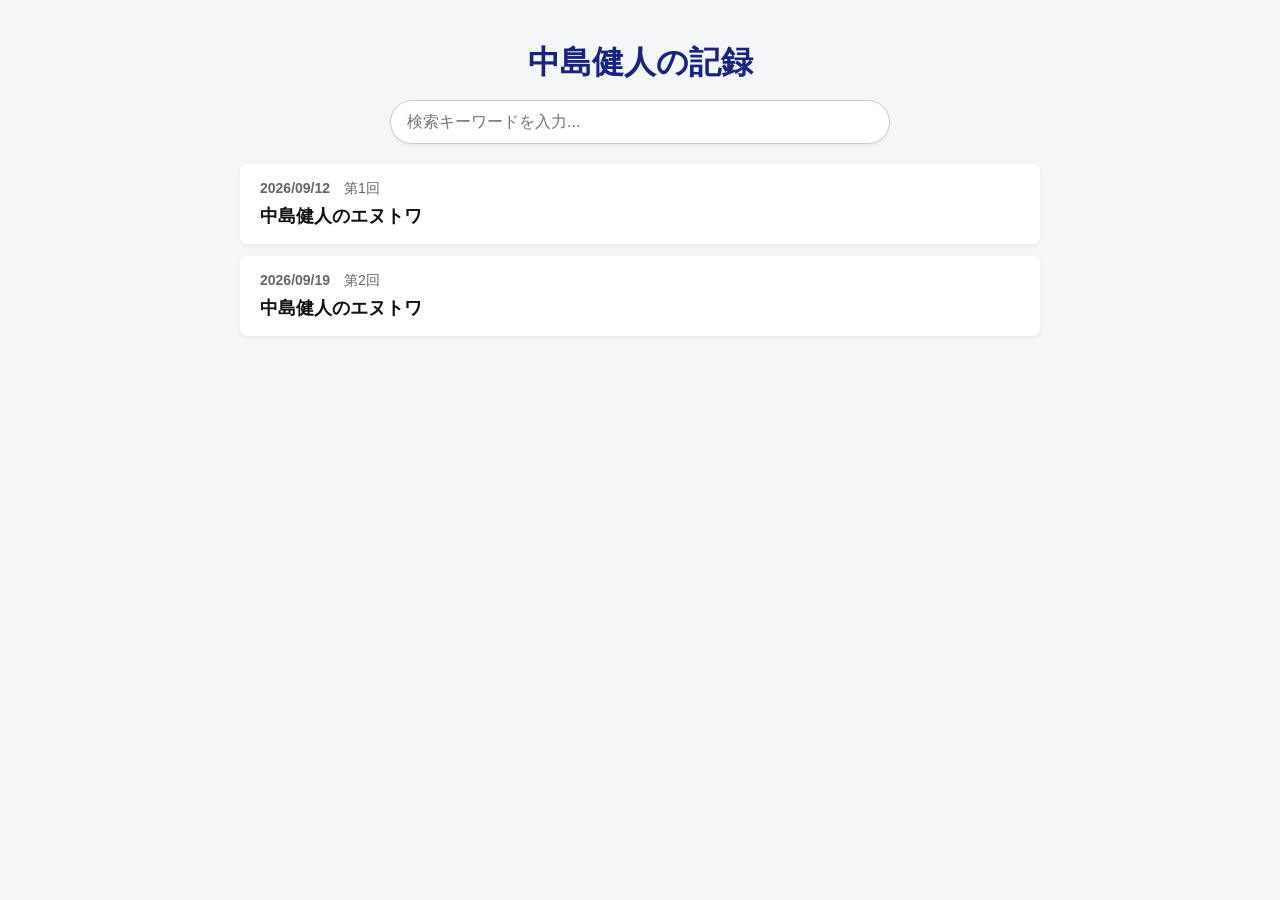
==== index.html @ 5037510f "Add files via upload" ====
<!DOCTYPE html>
<html lang="ja">
<head>
  <meta charset="UTF-8">
  <meta name="viewport" content="width=device-width, initial-scale=1.0">
  <title>中島健人の記録</title>
  <link rel="stylesheet" href="style.css">
</head>
<body>
  <header>
    <h1>中島健人の記録</h1>
    <div class="search-container">
      <input type="text" id="searchInput" placeholder="検索キーワードを入力...">
    </div>
  </header>

  <main>
    <!-- 日付とタイトルの一覧カード -->
    <div id="cardContainer" class="card-container"></div>
  </main>

  <!-- 詳細表示用モーダル（ダイアログ） -->
  <div id="detailModal" class="modal">
    <div class="modal-content">
      <span id="closeBtn" class="close-btn">&times;</span>
      <div id="modalBody"></div>
    </div>
  </div>

  <script src="data.js"></script>
  <script src="app.js"></script>
</body>
</html>
---- style.css ----
body {
  font-family: -apple-system, BlinkMacSystemFont, "Segoe UI", Roboto, "Helvetica Neue", Arial, sans-serif;
  background-color: #f4f6f8;
  margin: 0;
  padding: 20px;
  color: #333;
}

header {
  max-width: 800px;
  margin: 0 auto 20px auto;
  text-align: center;
}

h1 {
  color: #1a237e;
  margin-bottom: 15px;
}

.search-container input {
  width: 100%;
  max-width: 500px;
  padding: 12px 16px;
  font-size: 16px;
  border: 1px solid #ccc;
  border-radius: 24px;
  box-shadow: 0 2px 4px rgba(0,0,0,0.05);
  outline: none;
  box-sizing: border-box;
}

/* 一覧カード */
.card-container {
  max-width: 800px;
  margin: 0 auto;
  display: flex;
  flex-direction: column;
  gap: 12px;
}

.summary-card {
  background: #fff;
  padding: 16px 20px;
  border-radius: 8px;
  box-shadow: 0 2px 5px rgba(0,0,0,0.05);
  cursor: pointer;
  transition: transform 0.1s ease, box-shadow 0.1s ease;
}

.summary-card:hover {
  transform: translateY(-2px);
  box-shadow: 0 4px 10px rgba(0,0,0,0.1);
}

.card-meta {
  font-size: 14px;
  color: #666;
  margin-bottom: 6px;
}

.card-date {
  font-weight: bold;
  margin-right: 10px;
}

.card-title {
  margin: 0;
  font-size: 18px;
  color: #111;
}

/* モーダル */
.modal {
  display: none;
  position: fixed;
  z-index: 1000;
  left: 0;
  top: 0;
  width: 100%;
  height: 100%;
  background-color: rgba(0,0,0,0.5);
  backdrop-filter: blur(3px);
}

.modal-content {
  background-color: #fff;
  margin: 4% auto;
  padding: 24px;
  border-radius: 12px;
  width: 90%;
  max-width: 750px;
  max-height: 85vh;
  overflow-y: auto;
  position: relative;
  box-shadow: 0 5px 20px rgba(0,0,0,0.2);
}

.close-btn {
  position: absolute;
  right: 20px;
  top: 15px;
  font-size: 28px;
  font-weight: bold;
  color: #888;
  cursor: pointer;
}

.close-btn:hover {
  color: #000;
}

.modal-header-info {
  border-bottom: 2px solid #eee;
  padding-bottom: 12px;
  margin-bottom: 20px;
}

.modal-date {
  color: #666;
  font-size: 14px;
}

.modal-title {
  margin: 5px 0 0 0;
  font-size: 22px;
  color: #1a237e;
}

.modal-section {
  margin-bottom: 20px;
}

.modal-section h3 {
  font-size: 16px;
  margin-bottom: 8px;
  color: #444;
}

audio {
  width: 100%;
}

.transcript-box {
  background: #f8f9fa;
  padding: 16px;
  border-radius: 6px;
  line-height: 1.7;
  font-size: 15px;
  border: 1px solid #e9ecef;
  white-space: pre-wrap;
}
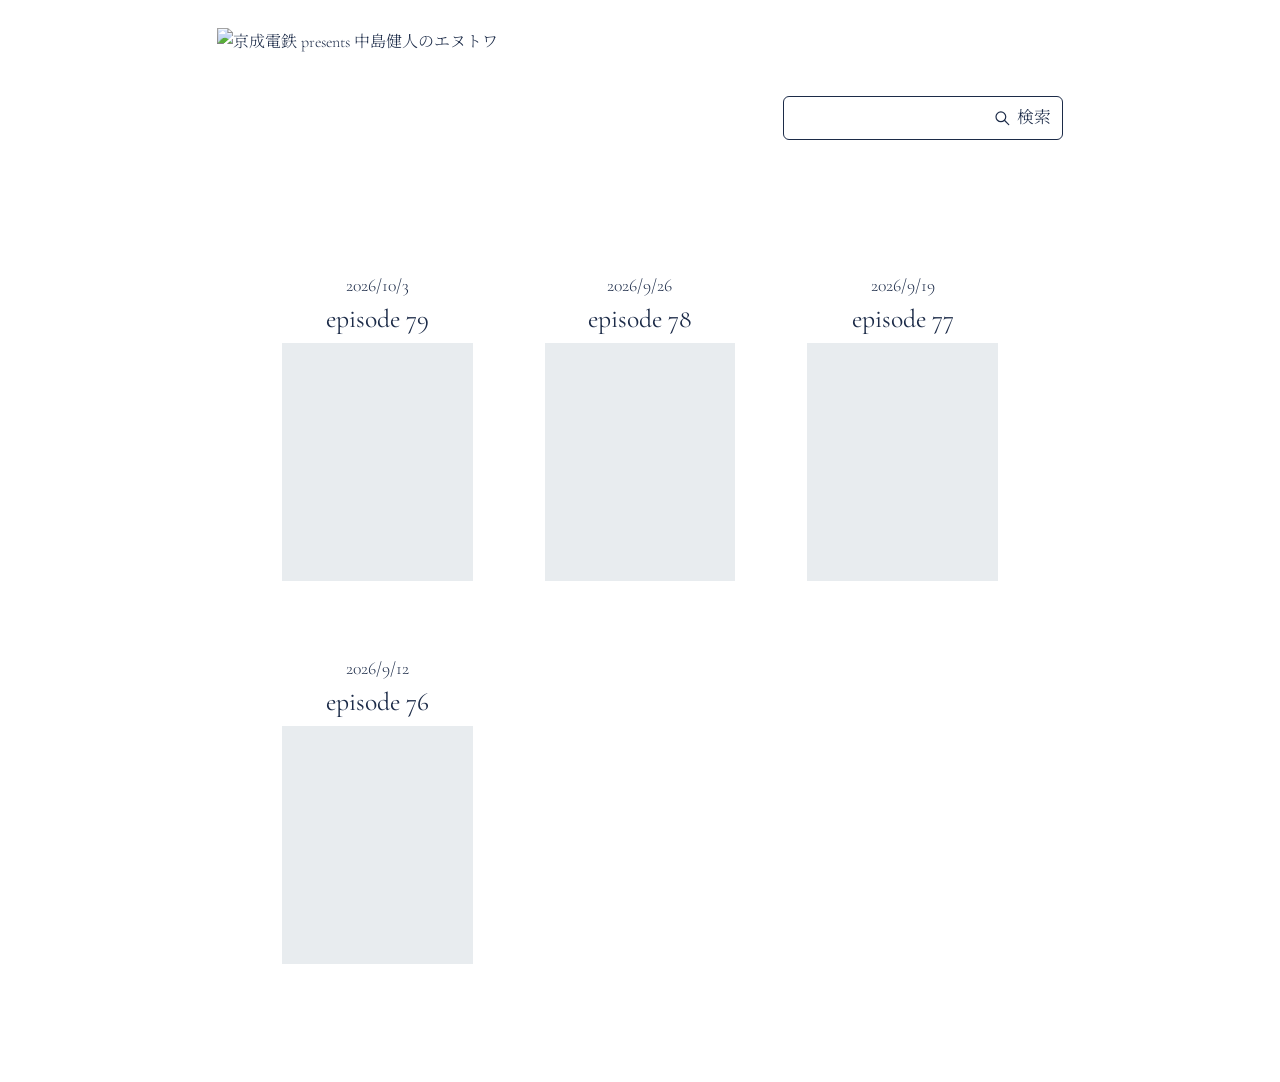
==== commit 3721d384: "change" ====
--- a/index.html
+++ b/index.html
@@ -1,33 +1,38 @@
-<!DOCTYPE html>
-<html lang="ja">
-<head>
-  <meta charset="UTF-8">
-  <meta name="viewport" content="width=device-width, initial-scale=1.0">
-  <title>中島健人の記録</title>
-  <link rel="stylesheet" href="style.css">
-</head>
-<body>
-  <header>
-    <h1>中島健人の記録</h1>
-    <div class="search-container">
-      <input type="text" id="searchInput" placeholder="検索キーワードを入力...">
-    </div>
-  </header>
-
-  <main>
-    <!-- 日付とタイトルの一覧カード -->
-    <div id="cardContainer" class="card-container"></div>
-  </main>
-
-  <!-- 詳細表示用モーダル（ダイアログ） -->
-  <div id="detailModal" class="modal">
-    <div class="modal-content">
-      <span id="closeBtn" class="close-btn">&times;</span>
-      <div id="modalBody"></div>
-    </div>
-  </div>
-
-  <script src="data.js"></script>
-  <script src="app.js"></script>
-</body>
-</html>+<!DOCTYPE html>
+<html lang="ja">
+<head>
+  <meta charset="UTF-8">
+  <meta name="viewport" content="width=device-width, initial-scale=1.0">
+  <title>中島健人のエヌトワ</title>
+  <link rel="preconnect" href="https://fonts.googleapis.com">
+  <link rel="preconnect" href="https://fonts.gstatic.com" crossorigin>
+  <link href="https://fonts.googleapis.com/css2?family=Cormorant+Garamond:wght@300;400;500&family=Noto+Serif+JP:wght@300&display=swap" rel="stylesheet">
+  <link rel="stylesheet" href="style.css">
+</head>
+<body>
+  <header class="site-header">
+    <img class="logo" src="image/logo.png" alt="京成電鉄 presents 中島健人のエヌトワ">
+    <label class="search">
+      <input type="text" id="searchInput" placeholder=" " aria-label="検索">
+      <span class="search-label">
+        <svg viewBox="0 0 24 24" aria-hidden="true"><circle cx="10.5" cy="10.5" r="6.5"/><path d="M15.5 15.5L21 21"/></svg>検索
+      </span>
+    </label>
+  </header>
+
+  <main>
+    <div id="cardContainer" class="card-container"></div>
+    <nav id="pager" class="pager" aria-label="ページ"></nav>
+  </main>
+
+  <div id="detailModal" class="modal">
+    <div class="modal-content">
+      <span id="closeBtn" class="close-btn">&times;</span>
+      <div id="modalBody"></div>
+    </div>
+  </div>
+
+  <script src="data.js"></script>
+  <script src="app.js"></script>
+</body>
+</html>
--- a/style.css
+++ b/style.css
@@ -1,151 +1,58 @@
-body {
-  font-family: -apple-system, BlinkMacSystemFont, "Segoe UI", Roboto, "Helvetica Neue", Arial, sans-serif;
-  background-color: #f4f6f8;
-  margin: 0;
-  padding: 20px;
-  color: #333;
-}
-
-header {
-  max-width: 800px;
-  margin: 0 auto 20px auto;
-  text-align: center;
-}
-
-h1 {
-  color: #1a237e;
-  margin-bottom: 15px;
-}
-
-.search-container input {
-  width: 100%;
-  max-width: 500px;
-  padding: 12px 16px;
-  font-size: 16px;
-  border: 1px solid #ccc;
-  border-radius: 24px;
-  box-shadow: 0 2px 4px rgba(0,0,0,0.05);
-  outline: none;
-  box-sizing: border-box;
-}
-
-/* 一覧カード */
-.card-container {
-  max-width: 800px;
-  margin: 0 auto;
-  display: flex;
-  flex-direction: column;
-  gap: 12px;
-}
-
-.summary-card {
-  background: #fff;
-  padding: 16px 20px;
-  border-radius: 8px;
-  box-shadow: 0 2px 5px rgba(0,0,0,0.05);
-  cursor: pointer;
-  transition: transform 0.1s ease, box-shadow 0.1s ease;
-}
-
-.summary-card:hover {
-  transform: translateY(-2px);
-  box-shadow: 0 4px 10px rgba(0,0,0,0.1);
-}
-
-.card-meta {
-  font-size: 14px;
-  color: #666;
-  margin-bottom: 6px;
-}
-
-.card-date {
-  font-weight: bold;
-  margin-right: 10px;
-}
-
-.card-title {
-  margin: 0;
-  font-size: 18px;
-  color: #111;
-}
-
-/* モーダル */
-.modal {
-  display: none;
-  position: fixed;
-  z-index: 1000;
-  left: 0;
-  top: 0;
-  width: 100%;
-  height: 100%;
-  background-color: rgba(0,0,0,0.5);
-  backdrop-filter: blur(3px);
-}
-
-.modal-content {
-  background-color: #fff;
-  margin: 4% auto;
-  padding: 24px;
-  border-radius: 12px;
-  width: 90%;
-  max-width: 750px;
-  max-height: 85vh;
-  overflow-y: auto;
-  position: relative;
-  box-shadow: 0 5px 20px rgba(0,0,0,0.2);
-}
-
-.close-btn {
-  position: absolute;
-  right: 20px;
-  top: 15px;
-  font-size: 28px;
-  font-weight: bold;
-  color: #888;
-  cursor: pointer;
-}
-
-.close-btn:hover {
-  color: #000;
-}
-
-.modal-header-info {
-  border-bottom: 2px solid #eee;
-  padding-bottom: 12px;
-  margin-bottom: 20px;
-}
-
-.modal-date {
-  color: #666;
-  font-size: 14px;
-}
-
-.modal-title {
-  margin: 5px 0 0 0;
-  font-size: 22px;
-  color: #1a237e;
-}
-
-.modal-section {
-  margin-bottom: 20px;
-}
-
-.modal-section h3 {
-  font-size: 16px;
-  margin-bottom: 8px;
-  color: #444;
-}
-
-audio {
-  width: 100%;
-}
-
-.transcript-box {
-  background: #f8f9fa;
-  padding: 16px;
-  border-radius: 6px;
-  line-height: 1.7;
-  font-size: 15px;
-  border: 1px solid #e9ecef;
-  white-space: pre-wrap;
-}+/* 文字色は #1C2B48、英数字は Cormorant Garamond、日本語は源ノ明朝(Noto Serif JP) Light */
+:root{--ink:#1c2b48;--select:#e8ecef;--line:#c6d9ea}
+*{box-sizing:border-box}
+html,body{margin:0}
+body{
+  background:#fff;color:var(--ink);
+  font-family:"Cormorant Garamond","Noto Serif JP","Source Han Serif JP","源ノ明朝",serif;
+  font-weight:300;line-height:1.8}
+a{color:var(--ink)}
+
+.site-header{
+  max-width:1000px;margin:0 auto;padding:28px 6% 8px;
+  display:flex;align-items:center;justify-content:space-between;gap:16px}
+.logo{height:clamp(120px,24vw,180px);width:auto;display:block}
+.search{position:relative;display:block;width:clamp(150px,32vw,280px)}
+.search input{
+  width:100%;height:44px;padding:0 84px 0 12px;font:inherit;font-size:1rem;color:var(--ink);
+  background:#fff;border:1px solid var(--ink);border-radius:6px;outline:none}
+.search input:focus{box-shadow:0 0 0 3px var(--select)}
+.search-label{
+  position:absolute;right:12px;top:50%;transform:translateY(-50%);
+  display:flex;align-items:center;gap:6px;font-size:1.05rem;pointer-events:none}
+.search svg{width:18px;height:18px;fill:none;stroke:var(--ink);stroke-width:1.6;stroke-linecap:round}
+.search input:not(:placeholder-shown) + .search-label{display:none}
+
+/* 3 x 3 の9マス。中央にそろえて左右対称に */
+.card-container{
+  max-width:880px;margin:36px auto 0;padding:0 5%;
+  display:grid;grid-template-columns:repeat(3,minmax(0,1fr));gap:clamp(10px,3vw,36px)}
+.summary-card{
+  display:flex;flex-direction:column;align-items:center;text-align:center;
+  padding:clamp(8px,2vw,18px);cursor:pointer;background:transparent;
+  transition:background .25s ease}
+.summary-card:hover,.summary-card.selected{background:var(--select)}
+.card-date{font-size:clamp(.85rem,2.6vw,1.1rem)}
+.card-title{margin:0 0 8px;font-weight:400;font-size:clamp(1.05rem,3.6vw,1.6rem);line-height:1.3}
+.thumb{width:100%;aspect-ratio:4/5;overflow:hidden;background:var(--select)}
+.thumb img{width:100%;height:100%;object-fit:cover;object-position:30% 20%;display:block}
+.no-result{grid-column:1/-1;text-align:center}
+
+.pager{display:flex;justify-content:center;gap:8px;padding:36px 0 64px}
+.pager button{
+  min-width:40px;height:40px;padding:0 8px;font:inherit;font-size:1.1rem;color:var(--ink);
+  background:transparent;border:0;cursor:pointer}
+.pager button:hover,.pager button.current{background:var(--select)}
+.pager button:disabled{opacity:.3;cursor:default;background:transparent}
+
+/* 詳細(モーダル) */
+.modal{display:none;position:fixed;inset:0;z-index:10;overflow:auto;background:rgba(28,43,72,.4)}
+.modal-content{position:relative;background:#fff;max-width:720px;margin:5vh auto;padding:36px 6%}
+.close-btn{position:absolute;right:18px;top:10px;font-size:2rem;cursor:pointer;line-height:1}
+.modal-date{font-size:1.05rem}
+.modal-title{margin:0 0 16px;font-weight:400;font-size:1.7rem}
+.modal-section{margin-top:22px}
+.modal-section h3{margin:0 0 6px;font-weight:400;font-size:1.15rem;border-bottom:1px solid var(--line)}
+.modal-section ul{margin:0;padding-left:1.2em}
+audio{width:100%}
+.transcript-box{max-height:50vh;overflow:auto;padding:12px;background:var(--select);font-size:.95rem}
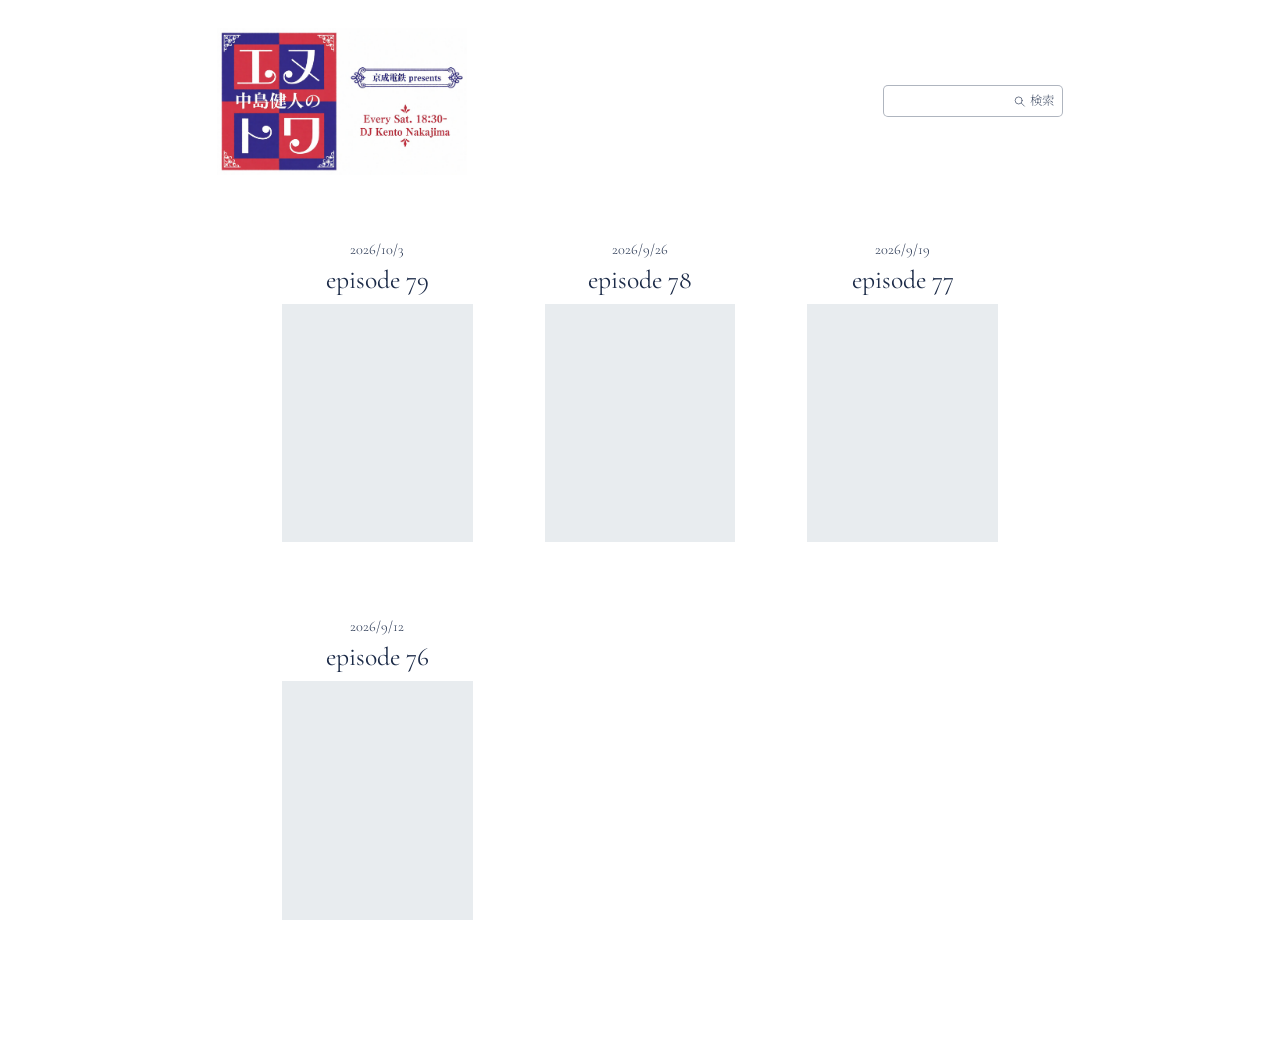
==== commit 9f0b7097: "Add files via upload" ====
--- a/index.html
+++ b/index.html
@@ -11,7 +11,7 @@
 </head>
 <body>
   <header class="site-header">
-    <img class="logo" src="image/logo.png" alt="京成電鉄 presents 中島健人のエヌトワ">
+    <img class="logo" src="images/logo.png" alt="京成電鉄 presents 中島健人のエヌトワ">
     <label class="search">
       <input type="text" id="searchInput" placeholder=" " aria-label="検索">
       <span class="search-label">
--- a/style.css
+++ b/style.css
@@ -11,16 +11,16 @@
 .site-header{
   max-width:1000px;margin:0 auto;padding:28px 6% 8px;
   display:flex;align-items:center;justify-content:space-between;gap:16px}
-.logo{height:clamp(120px,24vw,180px);width:auto;display:block}
-.search{position:relative;display:block;width:clamp(150px,32vw,280px)}
+.logo{width:clamp(130px,34vw,250px);height:auto;display:block}
+.search{position:relative;display:block;flex:none;width:clamp(110px,24vw,180px)}
 .search input{
-  width:100%;height:44px;padding:0 84px 0 12px;font:inherit;font-size:1rem;color:var(--ink);
-  background:#fff;border:1px solid var(--ink);border-radius:6px;outline:none}
+  width:100%;height:32px;padding:0 62px 0 10px;font:inherit;font-size:.85rem;color:var(--ink);
+  background:#fff;border:1px solid rgba(28,43,72,.35);border-radius:5px;outline:none}
 .search input:focus{box-shadow:0 0 0 3px var(--select)}
 .search-label{
-  position:absolute;right:12px;top:50%;transform:translateY(-50%);
-  display:flex;align-items:center;gap:6px;font-size:1.05rem;pointer-events:none}
-.search svg{width:18px;height:18px;fill:none;stroke:var(--ink);stroke-width:1.6;stroke-linecap:round}
+  position:absolute;right:9px;top:50%;transform:translateY(-50%);
+  display:flex;align-items:center;gap:4px;font-size:.78rem;opacity:.75;pointer-events:none}
+.search svg{width:13px;height:13px;fill:none;stroke:var(--ink);stroke-width:1.5;stroke-linecap:round}
 .search input:not(:placeholder-shown) + .search-label{display:none}
 
 /* 3 x 3 の9マス。中央にそろえて左右対称に */
@@ -31,8 +31,10 @@
   display:flex;flex-direction:column;align-items:center;text-align:center;
   padding:clamp(8px,2vw,18px);cursor:pointer;background:transparent;
   transition:background .25s ease}
-.summary-card:hover,.summary-card.selected{background:var(--select)}
-.card-date{font-size:clamp(.85rem,2.6vw,1.1rem)}
+/* カーソルが当たっている間だけ色が付く(スマホは触れている間だけ) */
+@media (hover:hover){.summary-card:hover{background:var(--select)}}
+.summary-card:active{background:var(--select)}
+.card-date{font-size:clamp(.7rem,2.1vw,.9rem)}
 .card-title{margin:0 0 8px;font-weight:400;font-size:clamp(1.05rem,3.6vw,1.6rem);line-height:1.3}
 .thumb{width:100%;aspect-ratio:4/5;overflow:hidden;background:var(--select)}
 .thumb img{width:100%;height:100%;object-fit:cover;object-position:30% 20%;display:block}
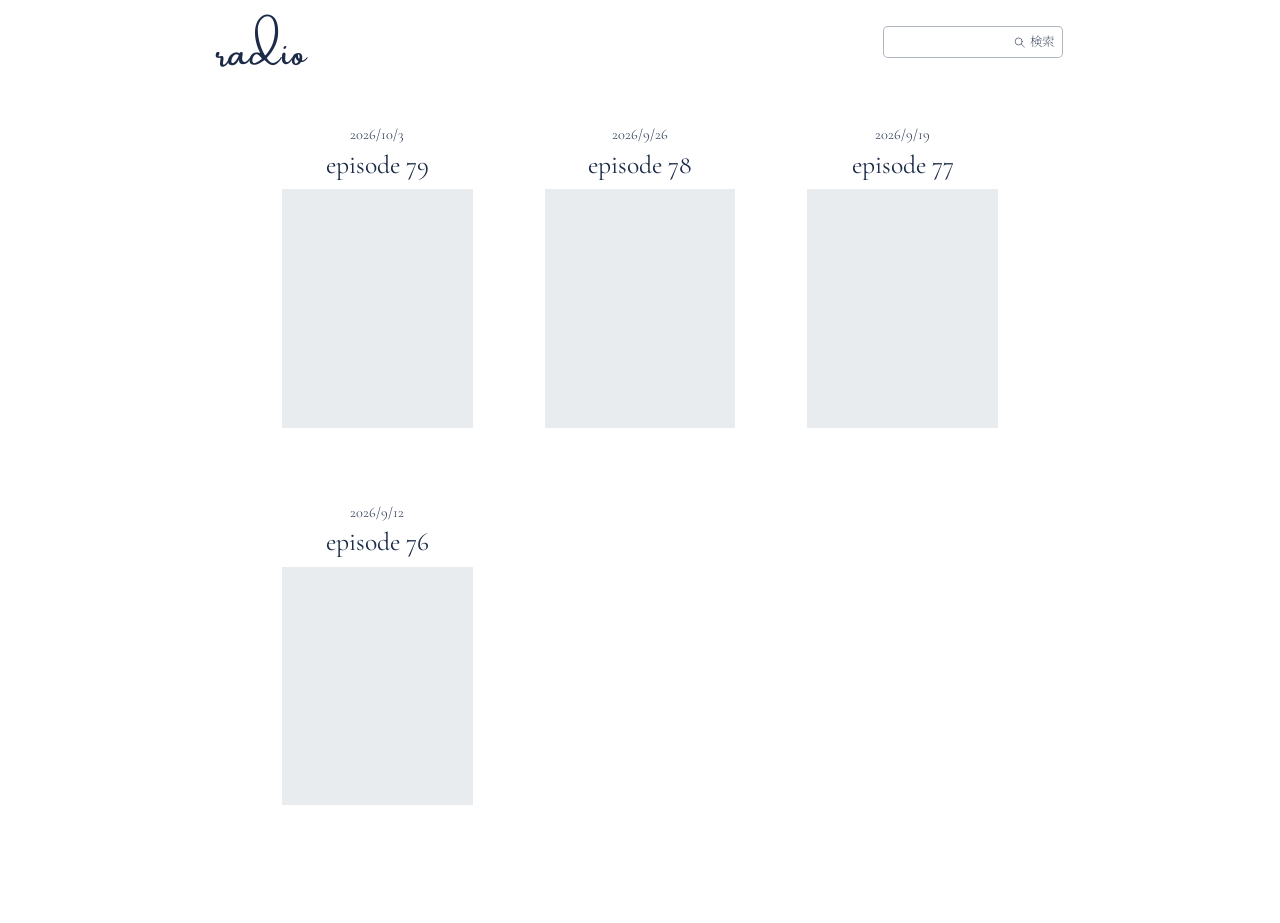
==== commit 32de26c1: "Add files via upload" ====
--- a/index.html
+++ b/index.html
@@ -11,7 +11,7 @@
 </head>
 <body>
   <header class="site-header">
-    <img class="logo" src="images/logo.png" alt="京成電鉄 presents 中島健人のエヌトワ">
+    <a class="brand" href="top.html">radio</a>
     <label class="search">
       <input type="text" id="searchInput" placeholder=" " aria-label="検索">
       <span class="search-label">
--- a/style.css
+++ b/style.css
@@ -1,5 +1,11 @@
 /* 文字色は #1C2B48、英数字は Cormorant Garamond、日本語は源ノ明朝(Noto Serif JP) Light */
-:root{--ink:#1c2b48;--select:#e8ecef;--line:#c6d9ea}
+/* 筆記体: Amsterdam(fonts フォルダにファイルがあれば使われる。なければ Allura) */
+@font-face{
+  font-family:"Amsterdam";
+  src:local("Amsterdam"),url("fonts/Amsterdam.woff2") format("woff2"),
+      url("fonts/Amsterdam.otf") format("opentype"),url("fonts/Amsterdam.ttf") format("truetype");
+  font-display:swap}
+:root{--ink:#1c2b48;--select:#e8ecef;--line:#c6d9ea;--script:"Amsterdam","Allura",cursive}
 *{box-sizing:border-box}
 html,body{margin:0}
 body{
@@ -9,9 +15,9 @@
 a{color:var(--ink)}
 
 .site-header{
-  max-width:1000px;margin:0 auto;padding:28px 6% 8px;
+  max-width:1000px;margin:0 auto;padding:22px 6% 6px;
   display:flex;align-items:center;justify-content:space-between;gap:16px}
-.logo{width:clamp(130px,34vw,250px);height:auto;display:block}
+.brand{font-family:var(--script);font-weight:400;font-size:clamp(1.9rem,8vw,2.5rem);line-height:1;text-decoration:none}
 .search{position:relative;display:block;flex:none;width:clamp(110px,24vw,180px)}
 .search input{
   width:100%;height:32px;padding:0 62px 0 10px;font:inherit;font-size:.85rem;color:var(--ink);
@@ -47,14 +53,40 @@
 .pager button:hover,.pager button.current{background:var(--select)}
 .pager button:disabled{opacity:.3;cursor:default;background:transparent}
 
-/* 詳細(モーダル) */
-.modal{display:none;position:fixed;inset:0;z-index:10;overflow:auto;background:rgba(28,43,72,.4)}
-.modal-content{position:relative;background:#fff;max-width:720px;margin:5vh auto;padding:36px 6%}
-.close-btn{position:absolute;right:18px;top:10px;font-size:2rem;cursor:pointer;line-height:1}
-.modal-date{font-size:1.05rem}
-.modal-title{margin:0 0 16px;font-weight:400;font-size:1.7rem}
-.modal-section{margin-top:22px}
-.modal-section h3{margin:0 0 6px;font-weight:400;font-size:1.15rem;border-bottom:1px solid var(--line)}
-.modal-section ul{margin:0;padding-left:1.2em}
-audio{width:100%}
-.transcript-box{max-height:50vh;overflow:auto;padding:12px;background:var(--select);font-size:.95rem}
+/* 詳細(全面表示)。枠線の色 */
+:root{--frame:#a9c8e6}
+.modal{display:none;position:fixed;inset:0;z-index:10;overflow:auto;background:#fff}
+.modal-content{position:relative;max-width:760px;margin:0 auto;padding:28px 5% 64px}
+.close-btn{position:fixed;right:18px;top:12px;font-size:2rem;cursor:pointer;line-height:1;z-index:11}
+.modal-top{display:flex;gap:22px;align-items:baseline;font-family:"Cormorant Garamond",serif;font-weight:400;
+  font-size:clamp(1.3rem,5vw,1.8rem);color:var(--ink)}
+
+/* 細い音声バー(白いドラゴンが再生位置の目印) */
+.player{display:flex;align-items:center;gap:10px;margin:18px 0 22px}
+.pl-btn{flex:none;width:24px;height:24px;padding:0;border:0;background:none;cursor:pointer;color:var(--ink)}
+.pl-btn svg{width:14px;height:14px;fill:none;stroke:var(--ink);stroke-width:1.6;stroke-linecap:round;stroke-linejoin:round}
+.pl-bar{flex:1;min-width:0;height:30px;display:flex;align-items:center;padding:0 13px;cursor:pointer}
+.pl-inner{position:relative;width:100%}
+.pl-track{width:100%;height:2px;background:var(--line)}
+.pl-fill{height:100%;width:0;background:var(--ink)}
+.pl-dragon{position:absolute;left:0;top:1px;width:26px;height:auto;transform:translate(-50%,-50%);pointer-events:none}
+.pl-time{flex:none;font-size:.75rem;text-align:right;white-space:nowrap}
+.pl-speed{flex:none;min-width:34px;height:22px;padding:0 6px;font:inherit;font-size:.8rem;color:var(--ink);
+  background:none;border:1px solid var(--line);border-radius:11px;cursor:pointer}
+
+/* 公式X(画像+テキスト)。長い文章は「…」で全文表示 */
+.x-box{display:flex;align-items:flex-start;gap:4%;padding:7% 7% 4%;margin-bottom:22px;
+  border:1.5px solid var(--frame);color:var(--ink);font-size:.82rem;line-height:1.8}
+.x-img{flex:none;width:32%}
+.x-img img{display:block;width:100%;aspect-ratio:7/8;object-fit:cover;background:var(--select);cursor:zoom-in}
+.x-col{flex:1;min-width:0}
+.x-body{overflow-wrap:anywhere;display:-webkit-box;-webkit-box-orient:vertical;-webkit-line-clamp:6;overflow:hidden}
+.x-box.open .x-body{display:block;overflow:visible}
+.x-actions{display:flex;align-items:center;justify-content:space-between;margin-top:2px}
+.x-more{padding:0 6px;border:0;background:none;font:inherit;font-size:1.2rem;line-height:1;color:var(--ink);cursor:pointer}
+.x-link{margin-left:auto;font-size:.75rem;opacity:.65;text-decoration:none;color:var(--ink)}
+.tr-box{padding:5%;border:1.5px solid var(--frame);font-size:.92rem;line-height:2;overflow-wrap:anywhere}
+
+/* 画像の原寸表示 */
+.lightbox{position:fixed;inset:0;z-index:30;overflow:auto;background:#fff;display:flex}
+.lightbox img{margin:auto;max-width:none;display:block;cursor:zoom-out}
